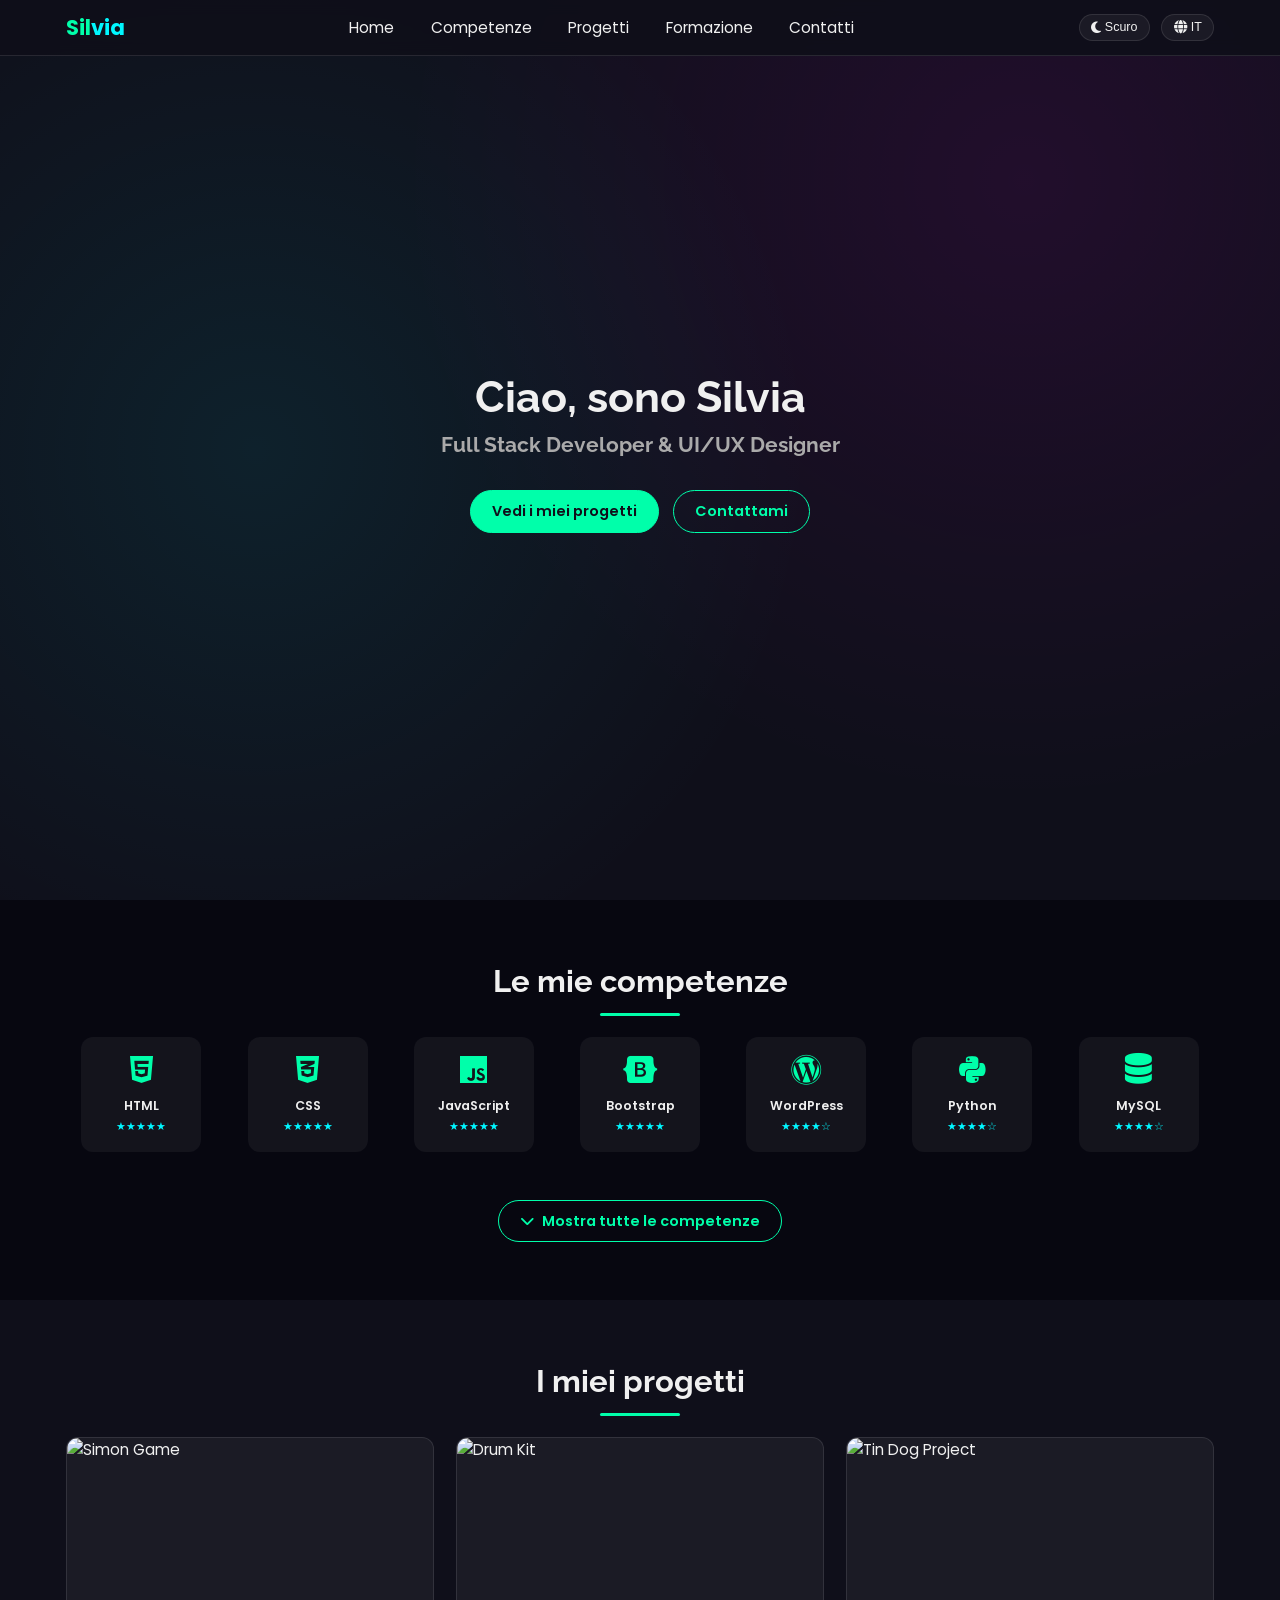
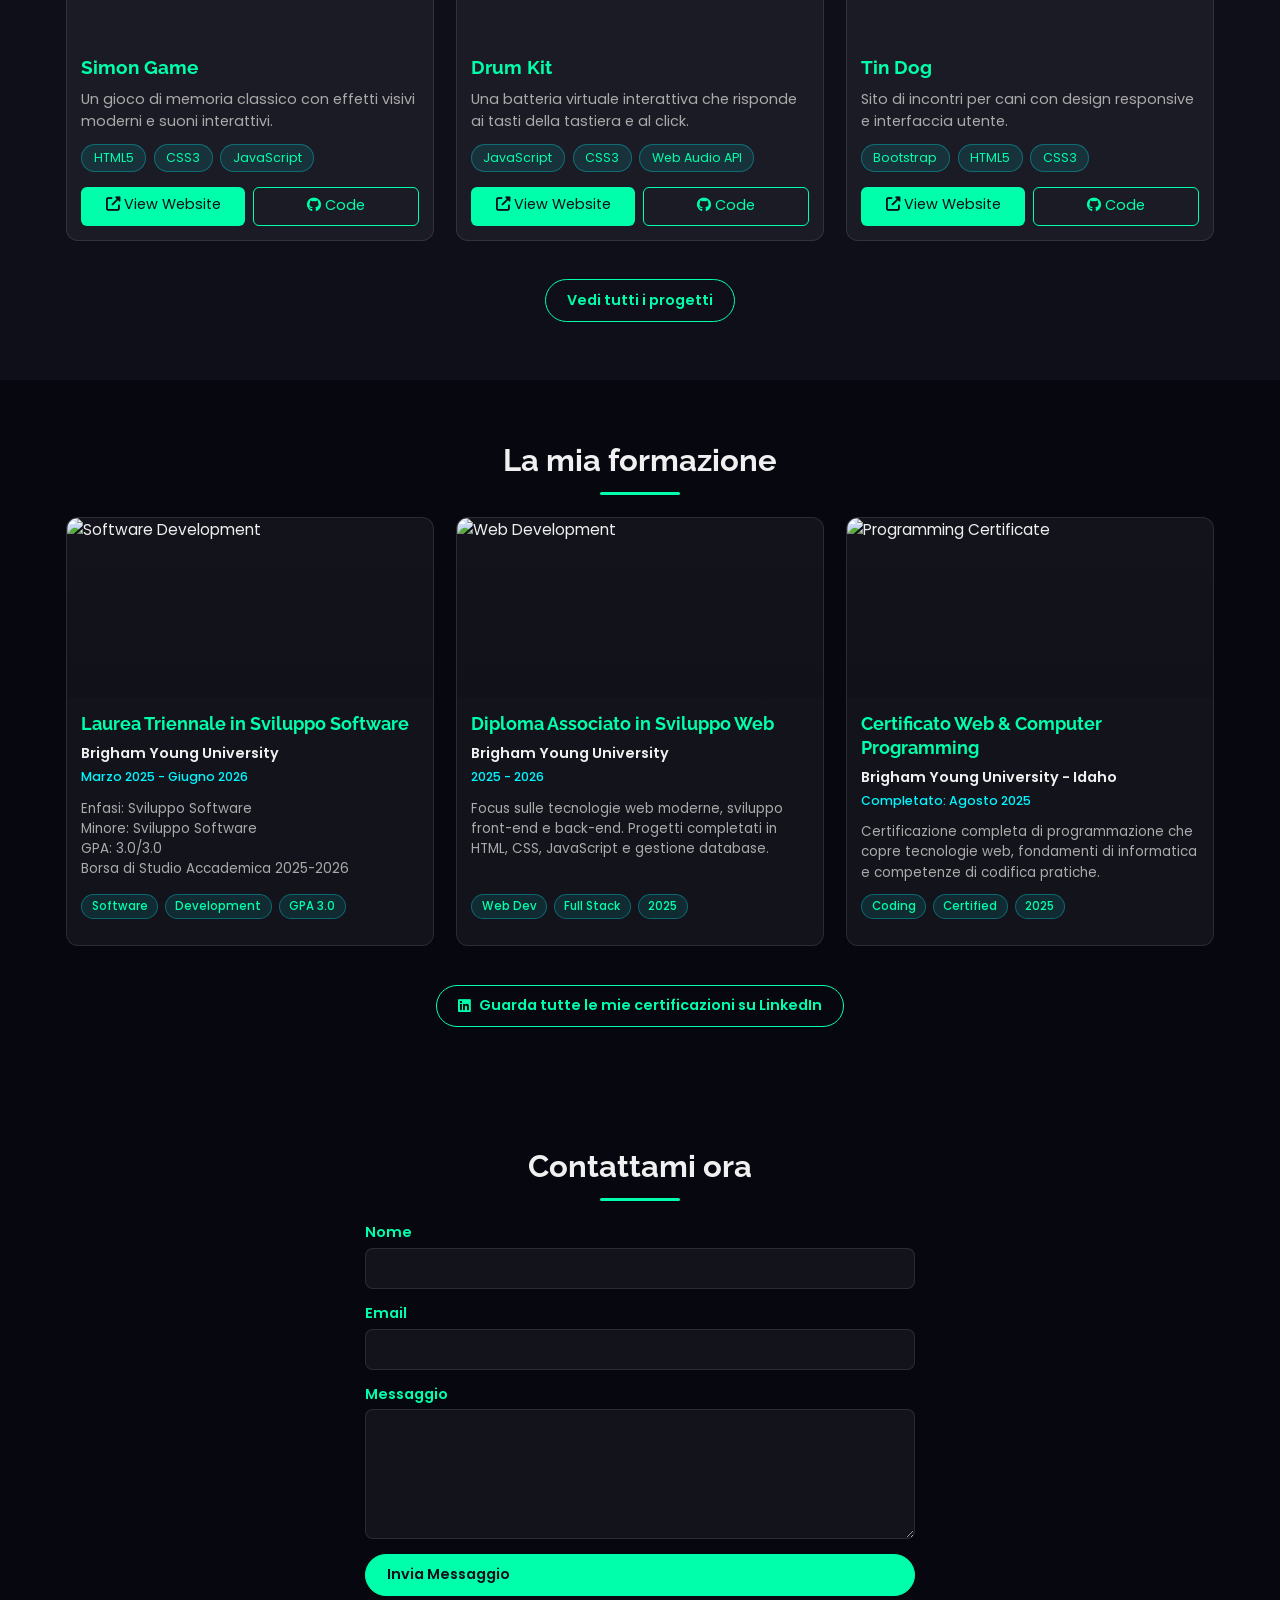
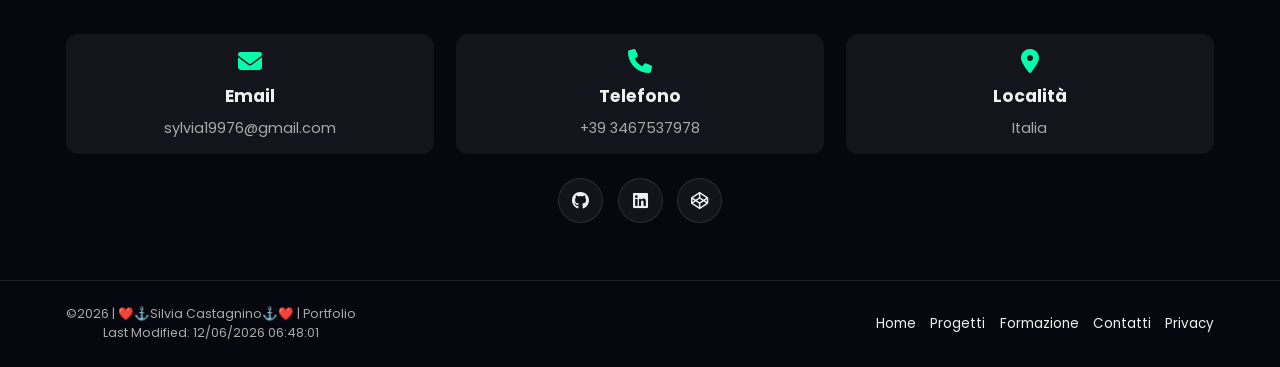
==== index.html @ 692b335d "Created the basic files for portfolio" ====
<!DOCTYPE html>
<html lang="it">

<head>
  <meta charset="UTF-8">
  <meta name="viewport" content="width=device-width, initial-scale=1.0">
  <title>Silvia | Portfolio Developer</title>
  <link rel="stylesheet" href="https://cdnjs.cloudflare.com/ajax/libs/font-awesome/6.4.0/css/all.min.css">
  <link
    href="https://fonts.googleapis.com/css2?family=Poppins:wght@300;400;600;700&family=Raleway:wght@700&display=swap"
    rel="stylesheet">
  <link rel="stylesheet" href="css/styles.css">
</head>

<body data-theme="dark" data-lang="it">
  <!-- Header con controlli -->
  <header>
    <div class="header-container container">
      <a href="#home" class="logo">Sil<span>via</span></a>

      <button class="mobile-menu-btn">
        <i class="fas fa-bars"></i>
      </button>

      <nav>
        <ul class="nav-list">
          <li><a href="#home" data-key="nav-home">Home</a></li>
          <li><a href="#skills" data-key="nav-skills">Competenze</a></li>
          <li><a href="#projects" data-key="nav-projects">Progetti</a></li>
          <li><a href="#education" data-key="nav-education">Formazione</a></li>
          <li><a href="#contact" data-key="nav-contact">Contatti</a></li>
        </ul>
      </nav>

      <div class="controls">
        <button class="theme-toggle" id="themeToggle">
          <i class="fas fa-moon"></i>
          <span data-key="theme-dark">Scuro</span>
        </button>

        <div class="language-container">
          <button class="language-toggle" id="languageToggle">
            <i class="fas fa-globe"></i>
            <span>IT</span>
          </button>
          <div class="language-options" id="languageOptions">
            <div class="language-option" data-lang="it">Italiano</div>
            <div class="language-option" data-lang="en">English</div>
          </div>
        </div>
      </div>
    </div>
  </header>

  <!-- Hero Section -->
  <section id="home" class="hero section">
    <div class="container">
      <div class="hero-content">
        <h1 data-key="hero-title">Ciao, sono Silvia <span class="typing-text" id="typingText"></span></h1>
        <h2 data-key="hero-subtitle">Full Stack Developer & UI/UX Designer</h2>
        <div class="cta-buttons">
          <a href="#projects" class="btn btn-primary" data-key="hero-btn-projects">
            <i class="fas fa-code"></i> Vedi i miei progetti
          </a>
          <a href="#contact" class="btn btn-secondary" data-key="hero-btn-contact">
            <i class="fas fa-envelope"></i> Contattami
          </a>
        </div>
      </div>
    </div>
  </section>

  <!-- Skills Section -->
  <section id="skills" class="skills section">
    <div class="container">
      <h2 class="section-title" data-key="skills-title">Le mie <span>competenze</span></h2>

      <!-- Skills principali (visibili sempre) -->
      <div class="skills-grid">
        <div class="skill-item">
          <i class="fab fa-html5"></i>
          <span>HTML</span>
          <div class="skill-level">★★★★★</div>
        </div>
        <div class="skill-item">
          <i class="fab fa-css3-alt"></i>
          <span>CSS</span>
          <div class="skill-level">★★★★★</div>
        </div>
        <div class="skill-item">
          <i class="fab fa-js"></i>
          <span>JavaScript</span>
          <div class="skill-level">★★★★★</div>
        </div>
        <div class="skill-item">
          <i class="fab fa-bootstrap"></i>
          <span>Bootstrap</span>
          <div class="skill-level">★★★★★</div>
        </div>
        <div class="skill-item">
          <i class="fab fa-wordpress"></i>
          <span>WordPress</span>
          <div class="skill-level">★★★★☆</div>
        </div>
        <div class="skill-item">
          <i class="fab fa-python"></i>
          <span>Python</span>
          <div class="skill-level">★★★★☆</div>
        </div>
        <div class="skill-item">
          <i class="fas fa-database"></i>
          <span>MySQL</span>
          <div class="skill-level">★★★★☆</div>
        </div>
      </div>

      <!-- Skills aggiuntive (nascoste inizialmente) -->
      <div class="additional-skills" id="additionalSkills">
        <div class="skills-grid">
          <div class="skill-item">
            <i class="fab fa-git-alt"></i>
            <span>Git</span>
            <div class="skill-level">★★★★☆</div>
          </div>
          <div class="skill-item">
            <i class="fab fa-github"></i>
            <span>GitHub</span>
            <div class="skill-level">★★★★☆</div>
          </div>
          <div class="skill-item">
            <i class="fas fa-tachometer-alt"></i>
            <span>Web Performance</span>
            <div class="skill-level">★★★★☆</div>
          </div>
          <div class="skill-item">
            <i class="fas fa-search"></i>
            <span>SEO</span>
            <div class="skill-level">★★★★☆</div>
          </div>
          <div class="skill-item">
            <i class="fas fa-mobile-alt"></i>
            <span>Responsive Design</span>
            <div class="skill-level">★★★★★</div>
          </div>
          <div class="skill-item">
            <i class="fas fa-code"></i>
            <span>Web Standards</span>
            <div class="skill-level">★★★★★</div>
          </div>
          <div class="skill-item">
            <i class="fas fa-lightbulb"></i>
            <span>Problem Solving</span>
            <div class="skill-level">★★★★★</div>
          </div>
          <div class="skill-item">
            <i class="fas fa-users"></i>
            <span>Team Collaboration</span>
            <div class="skill-level">★★★★★</div>
          </div>
          <div class="skill-item">
            <i class="fas fa-comments"></i>
            <span>Communication</span>
            <div class="skill-level">★★★★★</div>
          </div>
          <div class="skill-item">
            <i class="fab fa-react"></i>
            <span>React</span>
            <div class="skill-level">★★★★☆</div>
          </div>
          <div class="skill-item">
            <i class="fab fa-node-js"></i>
            <span>Node.js</span>
            <div class="skill-level">★★★☆☆</div>
          </div>
          <div class="skill-item">
            <i class="fas fa-paint-brush"></i>
            <span>UI/UX Design</span>
            <div class="skill-level">★★★★☆</div>
          </div>
          <div class="skill-item">
            <i class="fas fa-clock"></i>
            <span>Time Management</span>
            <div class="skill-level">★★★★★</div>
          </div>
          <div class="skill-item">
            <i class="fas fa-puzzle-piece"></i>
            <span>Adaptability</span>
            <div class="skill-level">★★★★★</div>
          </div>
        </div>
      </div>

      <!-- Pulsante per mostrare/nascondere altre skills -->
      <div class="skills-toggle">
        <button class="btn btn-secondary" id="toggleSkills">
          <i class="fas fa-chevron-down"></i>
          <span data-key="skills-show-more">Mostra tutte le competenze</span>
        </button>
      </div>
    </div>
  </section>

  <!-- Projects Section -->
  <section id="projects" class="section">
    <div class="container">
      <h2 class="section-title" data-key="projects-title">I miei <span>progetti</span></h2>
      <div class="projects-grid">
        <!-- Progetto 1 -->
        <div class="project-card">
          <div class="project-image">
            <img src="https://as1.ftcdn.net/v2/jpg/00/29/36/10/1000_F_29361048_BZDkzv3FYKg6uOcbtGQPpSu56wOvhvsi.jpg"
              alt="Simon Game">
          </div>
          <div class="project-info">
            <h3>Simon Game</h3>
            <p data-key="project1-desc">Un gioco di memoria classico con effetti visivi moderni e suoni interattivi.</p>
            <div class="project-tech">
              <span>HTML5</span>
              <span>CSS3</span>
              <span>JavaScript</span>
            </div>
            <div class="project-links">
              <a href="https://silviacastagnino.github.io/Simon-Game/" target="_blank" class="btn-demo">
                <i class="fas fa-external-link-alt"></i> View Website
              </a>
              <a href="https://github.com/SilviaCastagnino/Simon-Game" target="_blank" class="btn-code">
                <i class="fab fa-github"></i> Code
              </a>
            </div>
          </div>
        </div>

        <!-- Progetto 2 -->
        <div class="project-card">
          <div class="project-image">
            <img src="https://cdn.milleniumdrums.com/app/uploads/2021/09/HD-120_IMG_01_FULL.jpg" alt="Drum Kit">
          </div>
          <div class="project-info">
            <h3>Drum Kit</h3>
            <p data-key="project2-desc">Una batteria virtuale interattiva che risponde ai tasti della tastiera e al
              click.</p>
            <div class="project-tech">
              <span>JavaScript</span>
              <span>CSS3</span>
              <span>Web Audio API</span>
            </div>
            <div class="project-links">
              <a href="https://silviacastagnino.github.io/Drum-Kit/" target="_blank" class="btn-demo">
                <i class="fas fa-external-link-alt"></i> View Website
              </a>
              <a href="https://github.com/SilviaCastagnino/Drum-Kit" target="_blank" class="btn-code">
                <i class="fab fa-github"></i> Code
              </a>
            </div>
          </div>
        </div>

        <!-- Progetto 3 -->
        <div class="project-card">
          <div class="project-image">
            <img src="https://w0.peakpx.com/wallpaper/891/195/HD-wallpaper-cookie-tin-puppy-cookie-tin-puppy-dog.jpg"
              alt="Tin Dog Project">
          </div>
          <div class="project-info">
            <h3>Tin Dog</h3>
            <p data-key="project3-desc">Sito di incontri per cani con design responsive e interfaccia utente.
            </p>
            <div class="project-tech">
              <span>Bootstrap</span>
              <span>HTML5</span>
              <span>CSS3</span>
            </div>
            <div class="project-links">
              <a href="https://silviacastagnino.github.io/Tin-Dog-Project/" target="_blank" class="btn-demo">
                <i class="fas fa-external-link-alt"></i> View Website
              </a>
              <a href="https://github.com/SilviaCastagnino/Tin-Dog-Project" target="_blank" class="btn-code">
                <i class="fab fa-github"></i> Code
              </a>
            </div>
          </div>
        </div>
      </div>

      <div class="view-all">
        <a href="projects.html" target="_blank" class="btn btn-secondary" data-key="projects-view-all">
          <i class="fab fa-github"></i> Vedi tutti i progetti
        </a>
      </div>
    </div>
  </section>

  <!-- Education Section -->
  <!-- Education Section -->
  <section id="education" class="education section">
    <div class="container">
      <h2 class="section-title" data-key="education-title">La mia <span>formazione</span></h2>

      <div class="education-grid">
        <!-- Bachelor's Degree -->
        <div class="education-card">
          <div class="education-image">
            <img
              src="https://images.unsplash.com/photo-1523050854058-8df90110c9f1?ixlib=rb-4.0.3&auto=format&fit=crop&w=600&q=80"
              alt="Software Development">
          </div>
          <div class="education-info">
            <h3 data-key="education-bachelor">Bachelor's Degree in Software Development</h3>
            <p class="education-institution" data-key="education-university">Brigham Young University</p>
            <p class="education-period" data-key="education-period-bachelor">March 2025 - June 2026</p>
            <p class="education-desc" data-key="education-desc-bachelor">
              Emphasis: Software Development<br>
              Minor: Software Development<br>
              GPA: 3.0/3.0<br>
              Academic Scholarship Spring 2026 & Summer 2026
            </p>
            <div class="education-tech">
              <span>Software</span>
              <span>Development</span>
              <span>GPA 3.0</span>
            </div>
          </div>
        </div>

        <!-- Associate Degree -->
        <div class="education-card">
          <div class="education-image">
            <img
              src="https://images.unsplash.com/photo-1516321318423-f06f85e504b3?ixlib=rb-4.0.3&auto=format&fit=crop&w=600&q=80"
              alt="Web Development">
          </div>
          <div class="education-info">
            <h3 data-key="education-associate">Associate Degree in Web Development</h3>
            <p class="education-institution">Brigham Young University</p>
            <p class="education-period" data-key="education-period-associate">2023 - 2025</p>
            <p class="education-desc" data-key="education-desc-associate">
              Focus on modern web technologies, front-end and back-end development.
              Completed projects in HTML, CSS, JavaScript, and database management.
            </p>
            <div class="education-tech">
              <span>Web Dev</span>
              <span>Full Stack</span>
              <span>2025</span>
            </div>
          </div>
        </div>

        <!-- Web & Computer Programming Certificate -->
        <div class="education-card">
          <div class="education-image">
            <img
              src="https://images.unsplash.com/photo-1555066931-4365d14bab8c?ixlib=rb-4.0.3&auto=format&fit=crop&w=600&q=80"
              alt="Programming Certificate">
          </div>
          <div class="education-info">
            <h3 data-key="education-certificate">Web & Computer Programming Certificate</h3>
            <p class="education-institution" data-key="education-institution-cert">Brigham Young University - Idaho</p>
            <p class="education-period" data-key="education-period-cert">Completed: August 2025</p>
            <p class="education-desc" data-key="education-desc-cert">
              Comprehensive programming certification covering web technologies,
              computer science fundamentals, and practical coding skills.
            </p>
            <div class="education-tech">
              <span>Coding</span>
              <span>Certified</span>
              <span>2025</span>
            </div>
          </div>
        </div>
      </div>

      <div class="view-all">
        <a href="https://www.linkedin.com/in/silvia-castagnino/details/certifications/" target="_blank"
          class="btn btn-secondary">
          <i class="fab fa-linkedin"></i>
          <span data-key="education-linkedin">Guarda tutte le mie certificazioni su LinkedIn</span>
        </a>
      </div>
    </div>
  </section>

  <!-- Contact Section -->
  <section id="contact" class="contact section">
    <div class="container">
      <h2 class="section-title" data-key="contact-title">Contattami <span>ora</span></h2>

      <form class="contact-form" id="contactForm" action="https://formspree.io/f/xlgboqwa" method="POST">
        <input type="hidden" name="_subject" value="Nuovo messaggio dal portfolio di Silvia!">
        <input type="hidden" name="_language" id="formLanguage" value="it">
        <input type="hidden" name="_next" value="#contact">
        <div style="position: absolute; left: -5000px;" aria-hidden="true">
          <input type="text" name="_gotcha" tabindex="-1" autocomplete="off">
        </div>
        <div class="form-group">
          <label for="name" data-key="contact-name">Nome</label>
          <input type="text" id="name" name="name" class="form-control" required>
        </div>
        <div class="form-group">
          <label for="email" data-key="contact-email">Email</label>
          <input type="email" id="email" name="email" class="form-control" required>
        </div>
        <div class="form-group">
          <label for="message" data-key="contact-message">Messaggio</label>
          <textarea id="message" name="message" class="form-control" required></textarea>
        </div>
        <button type="submit" class="btn btn-primary" data-key="contact-submit">
          <i class="fas fa-paper-plane"></i> Invia Messaggio
        </button>
      </form>

      <div class="contact-info">
        <div class="contact-item">
          <i class="fas fa-envelope"></i>
          <h4 data-key="contact-email-title">Email</h4>
          <p>sylvia19976@gmail.com</p>
        </div>
        <div class="contact-item">
          <i class="fas fa-phone"></i>
          <h4 data-key="contact-phone-title">Telefono</h4>
          <p>+39 3467537978</p>
        </div>
        <div class="contact-item">
          <i class="fas fa-map-marker-alt"></i>
          <h4 data-key="contact-location-title">Località</h4>
          <p data-key="contact-location">Italia</p>
        </div>
      </div>

      <div class="social-links">
        <a href="https://github.com/SilviaCastagnino" target="_blank">
          <i class="fab fa-github"></i>
        </a>
        <a href="https://www.linkedin.com/in/silvia-castagnino" target="_blank">
          <i class="fab fa-linkedin"></i>
        </a>
        <a href="https://codepen.io/" target="_blank">
          <i class="fab fa-codepen"></i>
        </a>
      </div>
    </div>
  </section>

  <!-- Footer -->
  <footer>
    <div class="container">
      <div class="footer-content">
        <div class="copyright">
          <p>©<span id="currentyear"></span> | ❤️⚓Silvia Castagnino⚓❤️ | Portfolio</p>
          <p id="lastModified"></p>
        </div>
        <div class="footer-links">
          <a href="#home" data-key="footer-home">Home</a>
          <a href="#projects" data-key="footer-projects">Progetti</a>
          <a href="#education" data-key="footer-education">Formazione</a>
          <a href="#contact" data-key="footer-contact">Contatti</a>
          <a href="#" data-key="footer-privacy">Privacy</a>
        </div>
      </div>
    </div>
  </footer>

  <script src="js/script.js"></script>
  <script src="js/getdates.js"></script>
</body>

</html>
---- css/styles.css ----
/* ===== VARIABILI E RESET ===== */
:root {
  --neon-blue: #00f7ff;
  --neon-green: #00ffaa;
  --neon-pink: #ff00ff;
  --dark-bg: #0f0f1a;
  --darker-bg: #070710;
  --card-bg: rgba(255, 255, 255, 0.05);
  --text-light: #f0f0f0;
  --text-secondary: #aaa;
  --main-red: #45567d;
  --main-gray: #303841;
  --light-bg: #f0f0f0;
  --light-card: #ffffff;
  --light-text: #333333;
  --transition: all 0.3s ease;
  --shadow: 0 5px 15px rgba(0, 0, 0, 0.3);
  --shadow-neon: 0 0 15px rgba(0, 247, 255, 0.5);
}

/* Tema scuro (default) */
[data-theme="dark"] {
  --background: var(--dark-bg);
  --text-color: var(--text-light);
  --card-background: var(--card-bg);
  --section-bg: var(--darker-bg);
  --accent-color: var(--neon-green);
  --secondary-accent: var(--neon-blue);
  --border-color: rgba(255, 255, 255, 0.1);
}

/* Tema chiaro */
[data-theme="light"] {
  --background: var(--light-bg);
  --text-color: var(--light-text);
  --card-background: var(--light-card);
  --section-bg: #e6e6e6;
  --accent-color: #0077ff;
  --secondary-accent: #ff3366;
  --border-color: rgba(0, 0, 0, 0.1);
}

* {
  margin: 0;
  padding: 0;
  box-sizing: border-box;
}

html {
  font-size: 60%;
  /* RIDOTTO da 62.5% - FISSA IL PROBLEMA BASE */
  scroll-behavior: smooth;
}

body {
  font-family: 'Poppins', sans-serif;
  font-size: 1.6rem;
  line-height: 1.5;
  /* RIDOTTO da 1.6 */
  color: var(--text-color);
  background: var(--background);
  transition: var(--transition);
  overflow-x: hidden;
}

h1,
h2,
h3 {
  font-family: 'Raleway', sans-serif;
  font-weight: 700;
}

a {
  text-decoration: none;
  color: inherit;
}

ul {
  list-style: none;
}

img {
  max-width: 100%;
  display: block;
  height: auto;
  /* IMPEDISCE STRETCHING */
}

.container {
  width: 92%;
  /* AUMENTATO da 90% */
  max-width: 1200px;
  margin: 0 auto;
  padding: 0 1.5rem;
  /* RIDOTTO da 2rem */
}

.section {
  padding: 6rem 0;
  /* RIDOTTO da 8rem */
}

.section-title {
  font-size: 3.2rem;
  /* RIDOTTO da 4.2rem */
  margin-bottom: 3.5rem;
  /* RIDOTTO da 5rem */
  text-align: center;
  position: relative;
}

.section-title span {
  color: var(--accent-color);
  text-shadow: 0 0 8px rgba(0, 247, 255, 0.5);
  /* RIDOTTO da 10px */
}

.section-title::after {
  content: '';
  position: absolute;
  bottom: -12px;
  /* RIDOTTO da -15px */
  left: 50%;
  transform: translateX(-50%);
  width: 80px;
  /* RIDOTTO da 100px */
  height: 3px;
  /* RIDOTTO da 4px */
  background: var(--accent-color);
  border-radius: 2px;
}

/* ===== HEADER E CONTROLLI ===== */
header {
  position: fixed;
  top: 0;
  left: 0;
  width: 100%;
  z-index: 1000;
  background: rgba(15, 15, 26, 0.95);
  backdrop-filter: blur(8px);
  /* RIDOTTO da 10px */
  border-bottom: 1px solid var(--border-color);
  transition: var(--transition);
}

[data-theme="light"] header {
  background: rgba(240, 240, 240, 0.95);
}

.header-container {
  display: flex;
  justify-content: space-between;
  align-items: center;
  padding: 1.2rem 1.5rem;
  /* RIDOTTO da 1.5rem 2rem */
}

.logo {
  font-size: 2.2rem;
  /* RIDOTTO da 2.5rem */
  font-weight: 700;
  color: var(--accent-color);
}

.logo span {
  color: var(--secondary-accent);
}

/* Menu di navigazione */
.nav-list {
  display: flex;
  gap: 2.2rem;
  /* RIDOTTO da 3rem */
}

.nav-list a {
  font-size: 1.6rem;
  /* RIDOTTO da 1.8rem */
  padding: 0.4rem 0.8rem;
  /* RIDOTTO da 0.5rem 1rem */
  position: relative;
  transition: var(--transition);
}

.nav-list a:hover {
  color: var(--accent-color);
}

.nav-list a::after {
  content: '';
  position: absolute;
  bottom: 0;
  left: 0;
  width: 0;
  height: 2px;
  background: var(--accent-color);
  transition: width 0.3s ease;
}

.nav-list a:hover::after {
  width: 100%;
}

/* Controlli tema e lingua */
.controls {
  display: flex;
  align-items: center;
  gap: 1.2rem;
  /* RIDOTTO da 1.5rem */
}

.theme-toggle,
.language-toggle {
  background: var(--card-background);
  border: 1px solid var(--border-color);
  color: var(--text-color);
  border-radius: 50px;
  cursor: pointer;
  padding: 0.6rem 1.2rem;
  /* RIDOTTO da 0.8rem 1.5rem */
  font-size: 1.3rem;
  /* RIDOTTO da 1.4rem */
  display: flex;
  align-items: center;
  gap: 0.4rem;
  /* RIDOTTO da 0.5rem */
  transition: var(--transition);
}

.theme-toggle:hover,
.language-toggle:hover {
  transform: translateY(-2px);
  box-shadow: var(--shadow);
}

.theme-toggle i,
.language-toggle i {
  font-size: 1.4rem;
  /* RIDOTTO da 1.6rem */
}

.language-options {
  display: none;
  position: absolute;
  top: 100%;
  right: 0;
  background: var(--card-background);
  border: 1px solid var(--border-color);
  border-radius: 8px;
  /* RIDOTTO da 10px */
  overflow: hidden;
  min-width: 110px;
  /* RIDOTTO da 120px */
  margin-top: 0.4rem;
  /* RIDOTTO da 0.5rem */
}

.language-options.active {
  display: block;
}

.language-option {
  padding: 0.8rem 1.2rem;
  /* RIDOTTO da 1rem 1.5rem */
  cursor: pointer;
  transition: var(--transition);
}

.language-option:hover {
  background: rgba(0, 247, 255, 0.1);
}

.language-container {
  position: relative;
}

/* Menu mobile */
.mobile-menu-btn {
  display: none;
  font-size: 2.2rem;
  /* RIDOTTO da 2.5rem */
  background: none;
  border: none;
  color: var(--text-color);
  cursor: pointer;
}

/* ===== HERO SECTION ===== */
.hero {
  min-height: 100vh;
  display: flex;
  align-items: center;
  justify-content: center;
  text-align: center;
  position: relative;
  overflow: hidden;
  padding-top: 6.5rem;
  /* RIDOTTO da 8rem */
}

.hero::before {
  content: '';
  position: absolute;
  top: 0;
  left: 0;
  width: 100%;
  height: 100%;
  background: radial-gradient(circle at 20% 50%, rgba(0, 247, 255, 0.08) 0%, transparent 50%),
    radial-gradient(circle at 80% 20%, rgba(255, 0, 255, 0.08) 0%, transparent 50%);
  z-index: -1;
}

.hero-content h1 {
  font-size: 4.5rem;
  /* RIDOTTO da 6rem */
  margin-bottom: 0.8rem;
  /* RIDOTTO da 1rem */
  line-height: 1.15;
  /* RIDOTTO da 1.2 */
}

.hero-content h2 {
  font-size: 2.2rem;
  /* RIDOTTO da 3rem */
  margin-bottom: 2.5rem;
  /* RIDOTTO da 3rem */
  color: var(--text-secondary);
}

.typing-text {
  color: var(--accent-color);
  border-right: 2px solid var(--accent-color);
  /* RIDOTTO da 3px */
  padding-right: 4px;
  /* RIDOTTO da 5px */
  animation: blink 0.7s infinite;
}

@keyframes blink {

  0%,
  100% {
    border-color: transparent;
  }

  50% {
    border-color: var(--accent-color);
  }
}

.cta-buttons {
  display: flex;
  gap: 1.5rem;
  /* RIDOTTO da 2rem */
  justify-content: center;
  margin-top: 3rem;
  /* RIDOTTO da 4rem */
}

.btn {
  padding: 1rem 2.2rem;
  /* RIDOTTO da 1.2rem 3rem */
  border-radius: 50px;
  font-size: 1.5rem;
  /* RIDOTTO da 1.6rem */
  font-weight: 600;
  transition: var(--transition);
  display: inline-flex;
  align-items: center;
  gap: 0.8rem;
  /* RIDOTTO da 1rem */
  cursor: pointer;
  border: none;
  font-family: 'Poppins', sans-serif;
}

.btn-primary {
  background: var(--accent-color);
  color: var(--background);
  border: 1.5px solid var(--accent-color);
  /* RIDOTTO da 2px */
}

.btn-primary:hover {
  transform: translateY(-4px);
  /* RIDOTTO da -5px */
  box-shadow: 0 8px 16px rgba(0, 247, 255, 0.25);
  /* RIDOTTO da 10px 20px */
}

.btn-secondary {
  background: transparent;
  color: var(--accent-color);
  border: 1.5px solid var(--accent-color);
  /* RIDOTTO da 2px */
}

.btn-secondary:hover {
  background: var(--accent-color);
  color: var(--background);
  transform: translateY(-4px);
  /* RIDOTTO da -5px */
}

/* ===== SKILLS SECTION ===== */
.skills {
  background: var(--section-bg);
  text-align: center;
}

.skills-grid {
  display: grid;
  grid-template-columns: repeat(auto-fit, minmax(115px, 1fr));
  /* RIDOTTO da 140px */
  gap: 1.5rem;
  /* RIDOTTO da 2rem */
  margin-bottom: 2.5rem;
  /* RIDOTTO da 3rem */
  justify-items: center;
}

.skill-item {
  text-align: center;
  padding: 1.5rem;
  /* RIDOTTO da 2rem */
  background: var(--card-background);
  border-radius: 12px;
  /* RIDOTTO da 15px */
  transition: var(--transition);
  cursor: pointer;
  display: flex;
  flex-direction: column;
  justify-content: center;
  align-items: center;
  min-height: 115px;
  /* RIDOTTO da 140px */
  width: 100%;
  max-width: 120px;
}

.skill-item:hover {
  transform: translateY(-8px);
  /* RIDOTTO da -10px */
  box-shadow: var(--shadow-neon);
}

.skill-item i {
  font-size: 3.2rem;
  /* RIDOTTO da 4rem */
  margin-bottom: 0.8rem;
  /* RIDOTTO da 1rem */
  color: var(--accent-color);
}

.skill-item span {
  font-size: 1.3rem;
  /* RIDOTTO da 1.4rem */
  font-weight: 600;
  margin-top: 0.4rem;
  /* RIDOTTO da 0.5rem */
}

.skill-level {
  font-size: 1.1rem;
  /* RIDOTTO da 1.2rem */
  color: var(--secondary-accent);
  margin-top: 0.4rem;
  /* RIDOTTO da 0.5rem */
}

/* Skills aggiuntive (nascoste inizialmente) */
.additional-skills {
  max-height: 0;
  overflow: hidden;
  opacity: 0;
  transition: all 0.4s ease;
  /* RIDOTTO da 0.5s */
}

.additional-skills.show {
  max-height: 1800px;
  /* RIDOTTO da 2000px */
  opacity: 1;
  margin-top: 1.5rem;
  /* RIDOTTO da 2rem */
  padding-top: 1.5rem;
  /* RIDOTTO da 2rem */
  border-top: 1px solid var(--border-color);
}

/* Pulsante per toggle skills */
.skills-toggle {
  text-align: center;
  margin-top: 2.5rem;
  /* RIDOTTO da 3rem */
}

#toggleSkills i {
  transition: transform 0.3s ease;
}

#toggleSkills.show-all i {
  transform: rotate(180deg);
}

/* ===== PROJECTS SECTION ===== */
.projects-grid {
  display: grid;
  grid-template-columns: repeat(auto-fit, minmax(300px, 1fr));
  /* RIDOTTO da 350px */
  gap: 2.2rem;
  /* RIDOTTO da 3rem */
  margin-top: 2.5rem;
  /* RIDOTTO da 3rem */
}

.project-card {
  background: var(--card-background);
  border-radius: 12px;
  /* RIDOTTO da 15px */
  overflow: hidden;
  transition: var(--transition);
  border: 1px solid var(--border-color);
}

.project-card:hover {
  transform: translateY(-8px);
  /* RIDOTTO da -10px */
  box-shadow: var(--shadow);
}

.project-image {
  height: 200px;
  /* RIDOTTO da 250px */
  overflow: hidden;
}

.project-image img {
  width: 100%;
  height: 100%;
  object-fit: cover;
  transition: transform 0.4s ease;
  /* RIDOTTO da 0.5s */
}

.project-card:hover .project-image img {
  transform: scale(1.08);
  /* RIDOTTO da 1.1 */
}

.project-info {
  padding: 1.5rem;
  /* RIDOTTO da 2rem */
}

.project-info h3 {
  font-size: 2rem;
  /* RIDOTTO da 2.2rem */
  margin-bottom: 0.8rem;
  /* RIDOTTO da 1rem */
  color: var(--accent-color);
}

.project-info p {
  color: var(--text-secondary);
  margin-bottom: 1.2rem;
  /* RIDOTTO da 1.5rem */
  font-size: 1.5rem;
  /* RIDOTTO da 1.6rem */
  line-height: 1.5;
}

.project-tech {
  display: flex;
  flex-wrap: wrap;
  gap: 0.8rem;
  /* RIDOTTO da 1rem */
  margin-bottom: 1.5rem;
  /* RIDOTTO da 2rem */
}

.project-tech span {
  background: rgba(0, 247, 255, 0.1);
  color: var(--accent-color);
  padding: 0.4rem 1.2rem;
  /* RIDOTTO da 0.5rem 1.5rem */
  border-radius: 50px;
  font-size: 1.3rem;
  /* RIDOTTO da 1.4rem */
  border: 1px solid rgba(0, 247, 255, 0.3);
}

.project-links {
  display: flex;
  gap: 0.8rem;
  /* RIDOTTO da 1rem */
}

.project-links a {
  flex: 1;
  text-align: center;
  padding: 0.8rem;
  /* RIDOTTO da 1rem */
  border-radius: 6px;
  /* RIDOTTO da 8px */
  font-size: 1.5rem;
  /* RIDOTTO da 1.6rem */
  transition: var(--transition);
}

.btn-demo {
  background: var(--accent-color);
  color: var(--background);
}

.btn-code {
  background: transparent;
  color: var(--accent-color);
  border: 1px solid var(--accent-color);
}

.btn-demo:hover,
.btn-code:hover {
  transform: translateY(-3px);
  box-shadow: 0 4px 12px rgba(0, 247, 255, 0.2);
  /* RIDOTTO da 5px 15px */
}

.view-all {
  text-align: center;
  margin-top: 4rem;
  /* RIDOTTO da 5rem */
}

/* ===== EDUCATION SECTION ===== */
.education {
  background: var(--section-bg);
}

.education-grid {
  display: grid;
  grid-template-columns: repeat(auto-fit, minmax(300px, 1fr));
  /* RIDOTTO da 350px */
  gap: 2.2rem;
  /* RIDOTTO da 3rem */
  margin-top: 2.5rem;
  /* RIDOTTO da 3rem */
}

.education-card {
  background: var(--card-background);
  border-radius: 12px;
  /* RIDOTTO da 15px */
  overflow: hidden;
  transition: var(--transition);
  border: 1px solid var(--border-color);
  display: flex;
  flex-direction: column;
}

.education-card:hover {
  transform: translateY(-8px);
  /* RIDOTTO da -10px */
  box-shadow: var(--shadow);
}

.education-image {
  height: 180px;
  /* RIDOTTO da 200px */
  overflow: hidden;
  position: relative;
}

.education-image::after {
  content: '';
  position: absolute;
  top: 0;
  left: 0;
  width: 100%;
  height: 100%;
  background: linear-gradient(to bottom, transparent 0%, rgba(0, 0, 0, 0.1) 100%);
}

.education-image img {
  width: 100%;
  height: 100%;
  object-fit: cover;
  transition: transform 0.4s ease;
  /* RIDOTTO da 0.5s */
}

.education-card:hover .education-image img {
  transform: scale(1.08);
  /* RIDOTTO da 1.1 */
}

.education-info {
  padding: 1.5rem;
  /* RIDOTTO da 2rem */
  flex: 1;
  display: flex;
  flex-direction: column;
}

.education-info h3 {
  font-size: 1.9rem;
  /* RIDOTTO da 2rem */
  margin-bottom: 0.7rem;
  /* RIDOTTO da 0.8rem */
  color: var(--accent-color);
  line-height: 1.3;
}

.education-institution {
  font-weight: 600;
  color: var(--text-color);
  margin-bottom: 0.4rem;
  /* RIDOTTO da 0.5rem */
  font-size: 1.5rem;
  /* RIDOTTO da 1.6rem */
}

.education-period {
  color: var(--secondary-accent);
  font-size: 1.3rem;
  /* RIDOTTO da 1.4rem */
  margin-bottom: 1.2rem;
  /* RIDOTTO da 1.5rem */
  font-weight: 500;
}

.education-desc {
  color: var(--text-secondary);
  margin-bottom: 1.2rem;
  /* RIDOTTO da 1.5rem */
  font-size: 1.4rem;
  /* RIDOTTO da 1.5rem */
  line-height: 1.5;
  flex: 1;
}

.education-tech {
  display: flex;
  flex-wrap: wrap;
  gap: 0.7rem;
  /* RIDOTTO da 0.8rem */
  margin-top: auto;
  margin-bottom: 1.2rem;
  /* RIDOTTO da 1.5rem */
}

.education-tech span {
  background: rgba(0, 247, 255, 0.1);
  color: var(--accent-color);
  padding: 0.3rem 1rem;
  /* RIDOTTO da 0.4rem 1.2rem */
  border-radius: 50px;
  font-size: 1.2rem;
  /* RIDOTTO da 1.3rem */
  border: 1px solid rgba(0, 247, 255, 0.3);
  font-weight: 500;
}

/* Pulsante per education */
.education .view-all {
  text-align: center;
  margin-top: 4rem;
  /* RIDOTTO da 5rem */
}

/* ===== CONTACT SECTION ===== */
.contact {
  background: var(--section-bg);
  text-align: center;
}

.contact-form {
  max-width: 550px;
  /* RIDOTTO da 600px */
  margin: 0 auto;
  display: flex;
  flex-direction: column;
  gap: 1.5rem;
  /* RIDOTTO da 2rem */
}

.form-group {
  display: flex;
  flex-direction: column;
  text-align: left;
}

.form-group label {
  margin-bottom: 0.4rem;
  /* RIDOTTO da 0.5rem */
  color: var(--accent-color);
  font-weight: 600;
  font-size: 1.5rem;
  /* RIDOTTO da 1.6rem */
}

.form-control {
  padding: 1.2rem;
  /* RIDOTTO da 1.5rem */
  background: var(--card-background);
  border: 1px solid var(--border-color);
  border-radius: 8px;
  /* RIDOTTO da 10px */
  color: var(--text-color);
  font-size: 1.5rem;
  /* RIDOTTO da 1.6rem */
  transition: var(--transition);
}

.form-control:focus {
  outline: none;
  border-color: var(--accent-color);
  box-shadow: 0 0 0 2px rgba(0, 247, 255, 0.1);
  /* RIDOTTO da 3px */
}

textarea.form-control {
  min-height: 130px;
  /* RIDOTTO da 150px */
  resize: vertical;
}

.contact-info {
  margin-top: 4rem;
  /* RIDOTTO da 5rem */
  display: grid;
  grid-template-columns: repeat(auto-fit, minmax(220px, 1fr));
  /* RIDOTTO da 250px */
  gap: 2.2rem;
  /* RIDOTTO da 3rem */
}

.contact-item {
  padding: 1.5rem;
  /* RIDOTTO da 2rem */
  background: var(--card-background);
  border-radius: 12px;
  /* RIDOTTO da 15px */
  transition: var(--transition);
}

.contact-item:hover {
  transform: translateY(-5px);
  box-shadow: var(--shadow);
}

.contact-item i {
  font-size: 2.5rem;
  /* RIDOTTO da 3rem */
  color: var(--accent-color);
  margin-bottom: 1.2rem;
  /* RIDOTTO da 1.5rem */
}

.contact-item h4 {
  font-size: 1.8rem;
  /* RIDOTTO da 2rem */
  margin-bottom: 0.8rem;
  /* RIDOTTO da 1rem */
}

.contact-item p {
  color: var(--text-secondary);
  font-size: 1.5rem;
  /* RIDOTTO da 1.6rem */
}

.social-links {
  display: flex;
  justify-content: center;
  gap: 1.5rem;
  /* RIDOTTO da 2rem */
  margin-top: 2.5rem;
  /* RIDOTTO da 3rem */
}

.social-links a {
  width: 45px;
  /* RIDOTTO da 50px */
  height: 45px;
  /* RIDOTTO da 50px */
  border-radius: 50%;
  background: var(--card-background);
  display: flex;
  align-items: center;
  justify-content: center;
  font-size: 1.8rem;
  /* RIDOTTO da 2rem */
  transition: var(--transition);
  border: 1px solid var(--border-color);
}

.social-links a:hover {
  transform: translateY(-5px);
  background: var(--accent-color);
  color: var(--background);
  box-shadow: var(--shadow);
}

/* ===== FOOTER ===== */
footer {
  background: var(--darker-bg);
  padding: 2.5rem 0;
  /* RIDOTTO da 3rem */
  text-align: center;
  border-top: 1px solid var(--border-color);
}

[data-theme="light"] footer {
  background: #333;
  color: #fff;
}

.footer-content {
  display: flex;
  justify-content: space-between;
  align-items: center;
  flex-wrap: wrap;
  gap: 1.5rem;
  /* RIDOTTO da 2rem */
}

.footer-links {
  display: flex;
  gap: 1.5rem;
  /* RIDOTTO da 2rem */
  flex-wrap: wrap;
  justify-content: center;
}

.footer-links a {
  font-size: 1.4rem;
  /* RIDOTTO da 1.5rem */
  transition: var(--transition);
}

.footer-links a:hover {
  color: var(--accent-color);
}

.copyright {
  font-size: 1.3rem;
  /* RIDOTTO da 1.4rem */
  color: var(--text-secondary);
  line-height: 1.5;
}

/* ===== RESPONSIVE ===== */

/* Tablet (768px - 1023px) */
@media (max-width: 1023px) {
  .nav-list {
    gap: 1.8rem;
  }

  .hero-content h1 {
    font-size: 4rem;
  }

  .hero-content h2 {
    font-size: 2rem;
  }

  .section-title {
    font-size: 2.8rem;
  }

  .projects-grid,
  .education-grid {
    grid-template-columns: repeat(auto-fit, minmax(280px, 1fr));
  }

  .skills-grid {
    grid-template-columns: repeat(auto-fit, minmax(100px, 1fr));
  }
}

/* Mobile (max 767px) */
@media (max-width: 767px) {
  html {
    font-size: 58%;
  }

  .header-container {
    padding: 1rem 1.2rem;
  }

  .logo {
    font-size: 2rem;
  }

  .nav-list {
    display: none;
    position: absolute;
    top: 100%;
    left: 0;
    width: 100%;
    background: var(--background);
    flex-direction: column;
    padding: 1.5rem;
    border-top: 1px solid var(--border-color);
    box-shadow: var(--shadow);
    gap: 1.2rem;
  }

  .nav-list.active {
    display: flex;
  }

  .nav-list a {
    font-size: 1.5rem;
    padding: 0.8rem;
    text-align: center;
  }

  .mobile-menu-btn {
    display: block;
  }

  .controls {
    gap: 1rem;
  }

  .theme-toggle,
  .language-toggle {
    padding: 0.5rem 1rem;
    font-size: 1.2rem;
  }

  .hero {
    padding-top: 5.5rem;
  }

  .hero-content h1 {
    font-size: 3.2rem;
    line-height: 1.1;
  }

  .hero-content h2 {
    font-size: 1.8rem;
    margin-bottom: 2rem;
  }

  .cta-buttons {
    flex-direction: column;
    align-items: center;
    gap: 1.2rem;
    margin-top: 2.5rem;
  }

  .btn {
    width: 100%;
    max-width: 280px;
    justify-content: center;
    padding: 0.9rem 2rem;
  }

  .section-title {
    font-size: 2.5rem;
    margin-bottom: 2.5rem;
  }

  .section {
    padding: 4.5rem 0;
  }

  .skills-grid {
    grid-template-columns: repeat(2, 1fr);
    gap: 1.2rem;
  }

  .skill-item {
    min-height: 100px;
    padding: 1.2rem;
  }

  .skill-item i {
    font-size: 2.8rem;
  }

  .projects-grid,
  .education-grid {
    grid-template-columns: 1fr;
    gap: 1.8rem;
  }

  .project-image,
  .education-image {
    height: 180px;
  }

  .contact-info {
    grid-template-columns: 1fr;
    gap: 1.8rem;
  }

  .footer-content {
    flex-direction: column;
    gap: 1.2rem;
  }

  .footer-links {
    gap: 1.2rem;
  }
}

/* Schermi molto piccoli (max 480px) */
@media (max-width: 480px) {
  .hero-content h1 {
    font-size: 2.8rem;
  }

  .hero-content h2 {
    font-size: 1.6rem;
  }

  .section-title {
    font-size: 2.2rem;
  }

  .container {
    width: 95%;
    padding: 0 1rem;
  }

  .skill-item span {
    font-size: 1.2rem;
  }

  .project-info h3,
  .education-info h3 {
    font-size: 1.8rem;
  }

  .contact-form {
    gap: 1.2rem;
  }
}

/* Schermi grandi (1400px+) - PER EVITARE CHE DIVENTI TROPPO GRANDE */
@media (min-width: 1400px) {
  html {
    font-size: 58%;
    /* Leggermente più piccolo su schermi enormi */
  }

  .container {
    max-width: 1300px;
  }
}

/* Schermi molto grandi (1920px+) */
@media (min-width: 1920px) {
  html {
    font-size: 56%;
  }

  .container {
    max-width: 1400px;
  }

  .hero-content h1 {
    font-size: 5rem;
  }
}

/* REGOLE SPECIALI PER IMPEDIRE IL WRAP DEI PROGETTI */
@media (min-width: 1024px) {
  .projects-grid {
    grid-template-columns: repeat(3, 1fr);
    /* FORZA 3 COLONNE */
  }

  .education-grid {
    grid-template-columns: repeat(3, 1fr);
    /* FORZA 3 COLONNE */
  }
}

@media (min-width: 768px) and (max-width: 1023px) {
  .projects-grid {
    grid-template-columns: repeat(2, 1fr);
    /* FORZA 2 COLONNE */
  }

  .education-grid {
    grid-template-columns: repeat(2, 1fr);
    /* FORZA 2 COLONNE */
  }
}
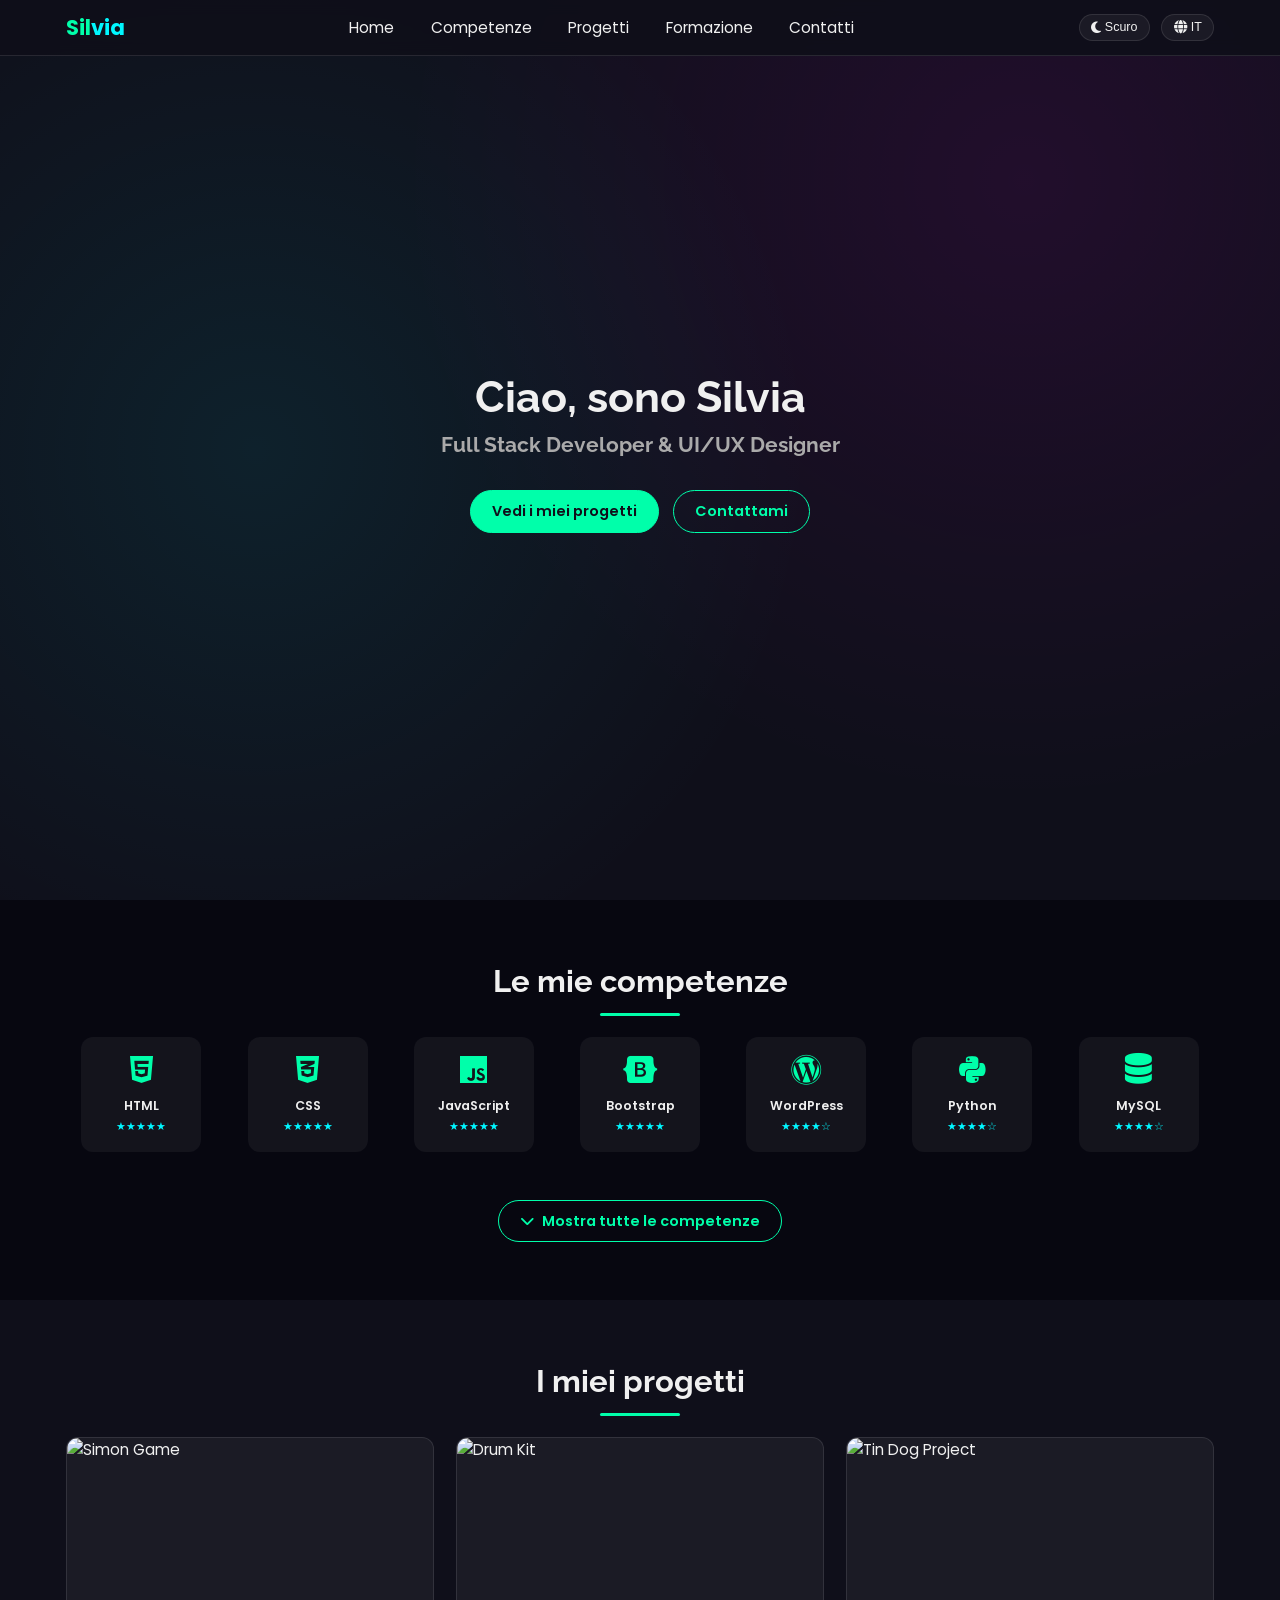
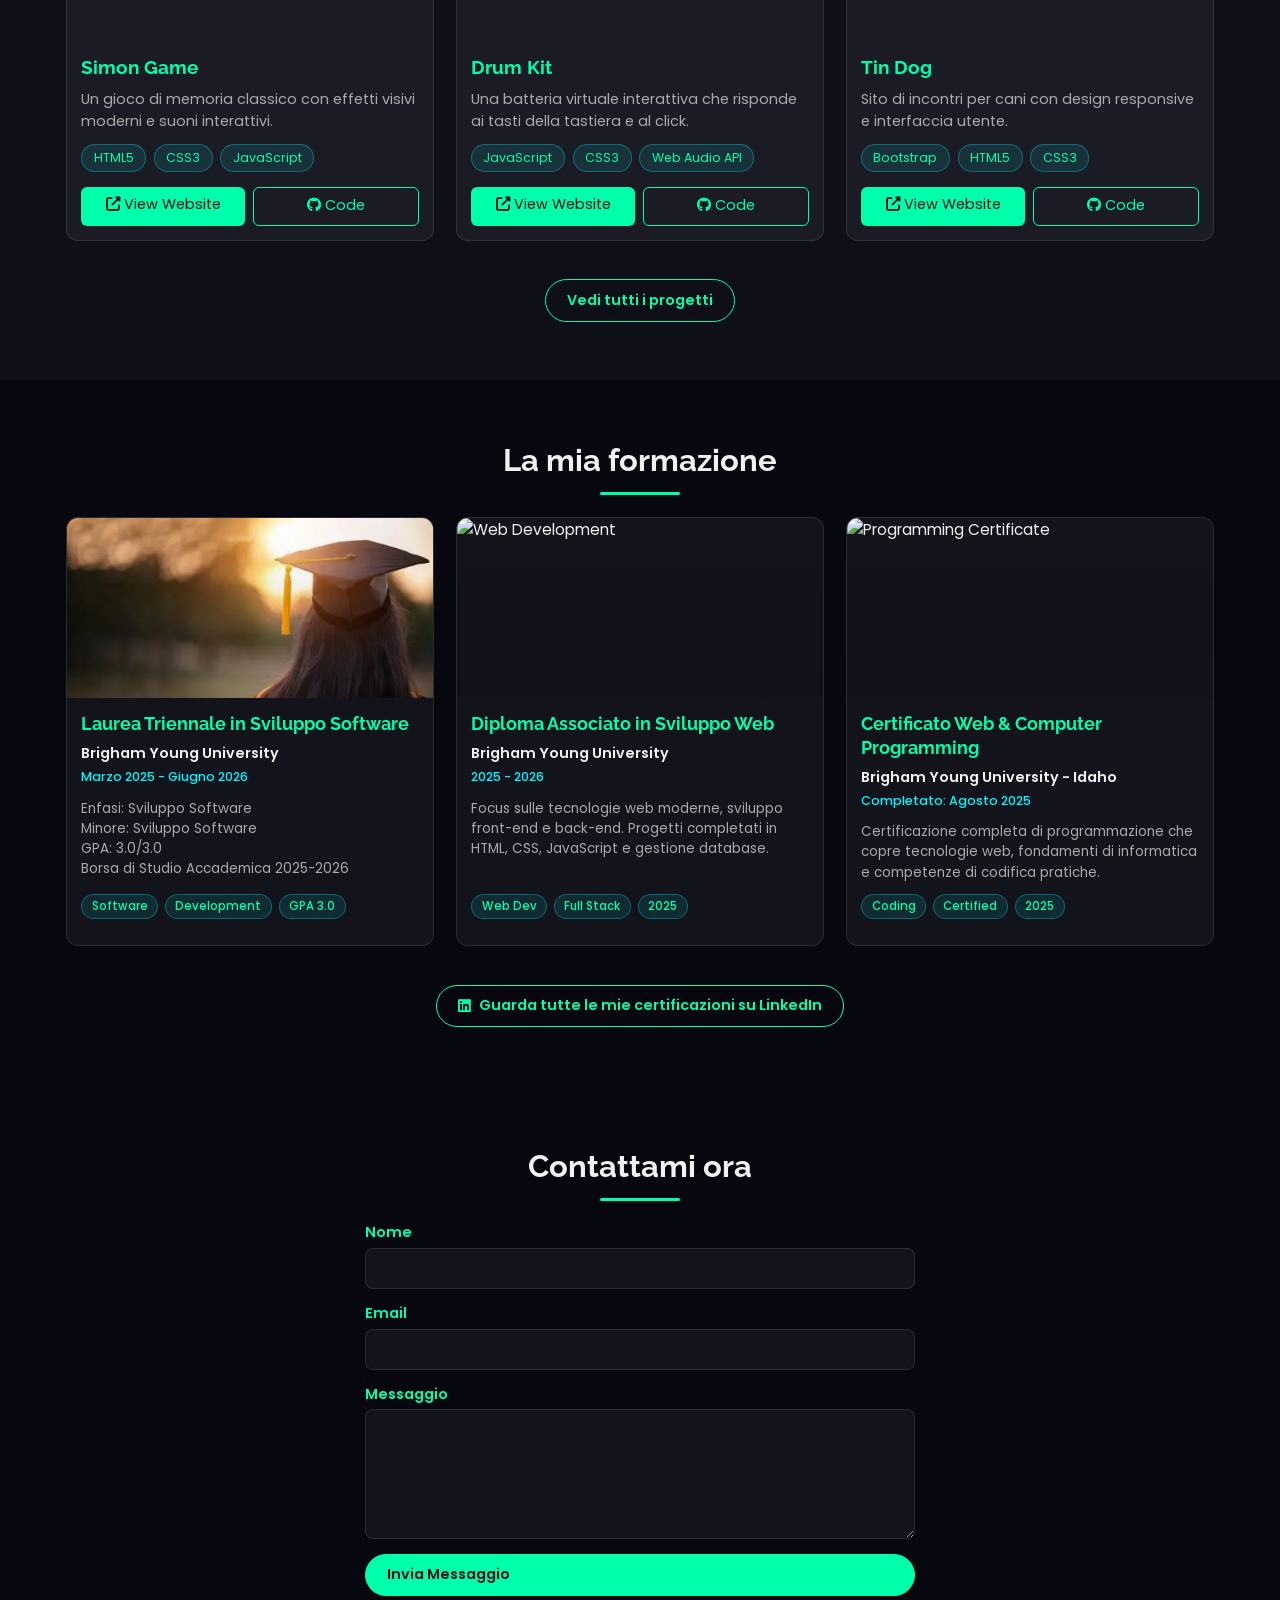
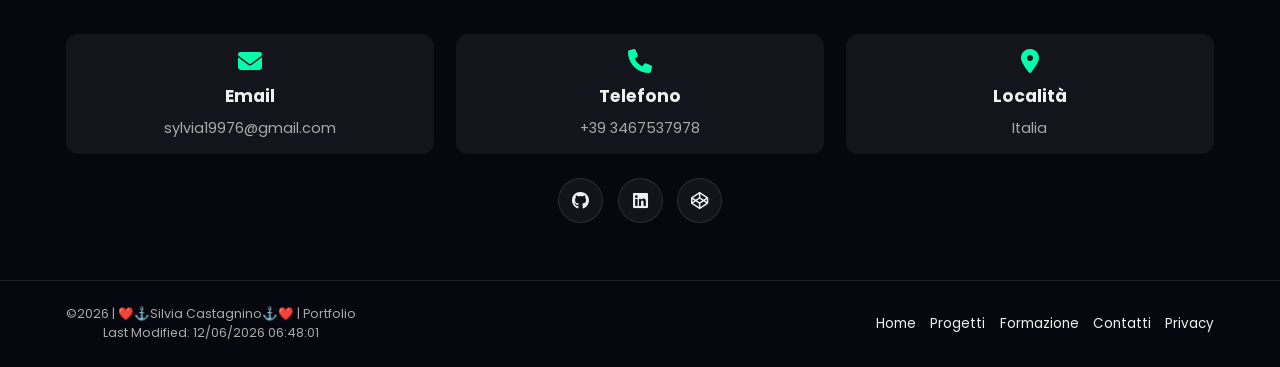
==== commit 61665331: "New changes" ====
--- a/index.html
+++ b/index.html
@@ -168,14 +168,24 @@
             <div class="skill-level">★★★★☆</div>
           </div>
           <div class="skill-item">
+            <i class="fa-brands fa-linux"></i>
+            <span>Linux</span>
+            <div class="skill-level">★★★★★</div>
+          </div>
+          <div class="skill-item">
             <i class="fab fa-node-js"></i>
             <span>Node.js</span>
-            <div class="skill-level">★★★☆☆</div>
+            <div class="skill-level">★★★★★</div>
+          </div>
+          <div class="skill-item">
+            <i class="fa-brands fa-envira"></i>
+            <span>MongoDB</span>
+            <div class="skill-level">★★★★★</div>
           </div>
           <div class="skill-item">
             <i class="fas fa-paint-brush"></i>
             <span>UI/UX Design</span>
-            <div class="skill-level">★★★★☆</div>
+            <div class="skill-level">★★★★★</div>
           </div>
           <div class="skill-item">
             <i class="fas fa-clock"></i>
@@ -300,9 +310,7 @@
         <!-- Bachelor's Degree -->
         <div class="education-card">
           <div class="education-image">
-            <img
-              src="https://images.unsplash.com/photo-1523050854058-8df90110c9f1?ixlib=rb-4.0.3&auto=format&fit=crop&w=600&q=80"
-              alt="Software Development">
+            <img src="images/imagedegree.png" alt="Software Development">
           </div>
           <div class="education-info">
             <h3 data-key="education-bachelor">Bachelor's Degree in Software Development</h3>
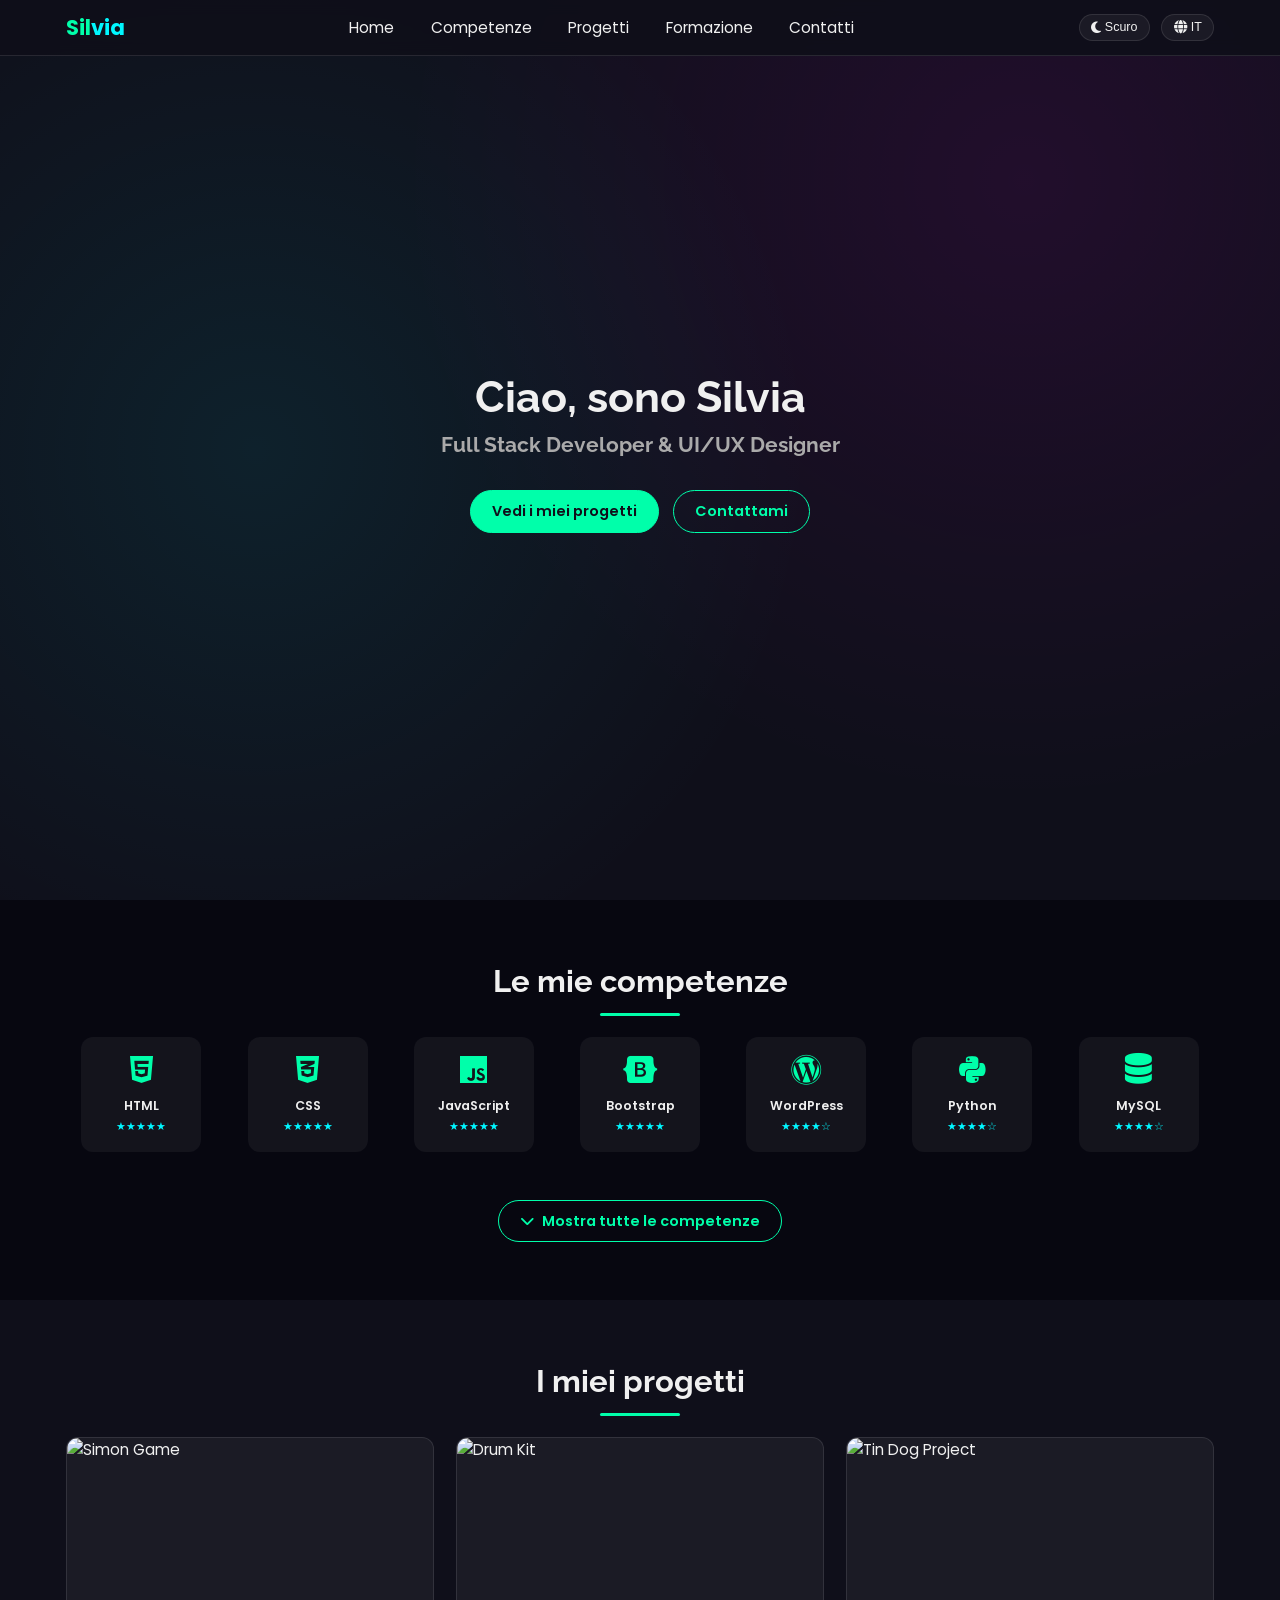
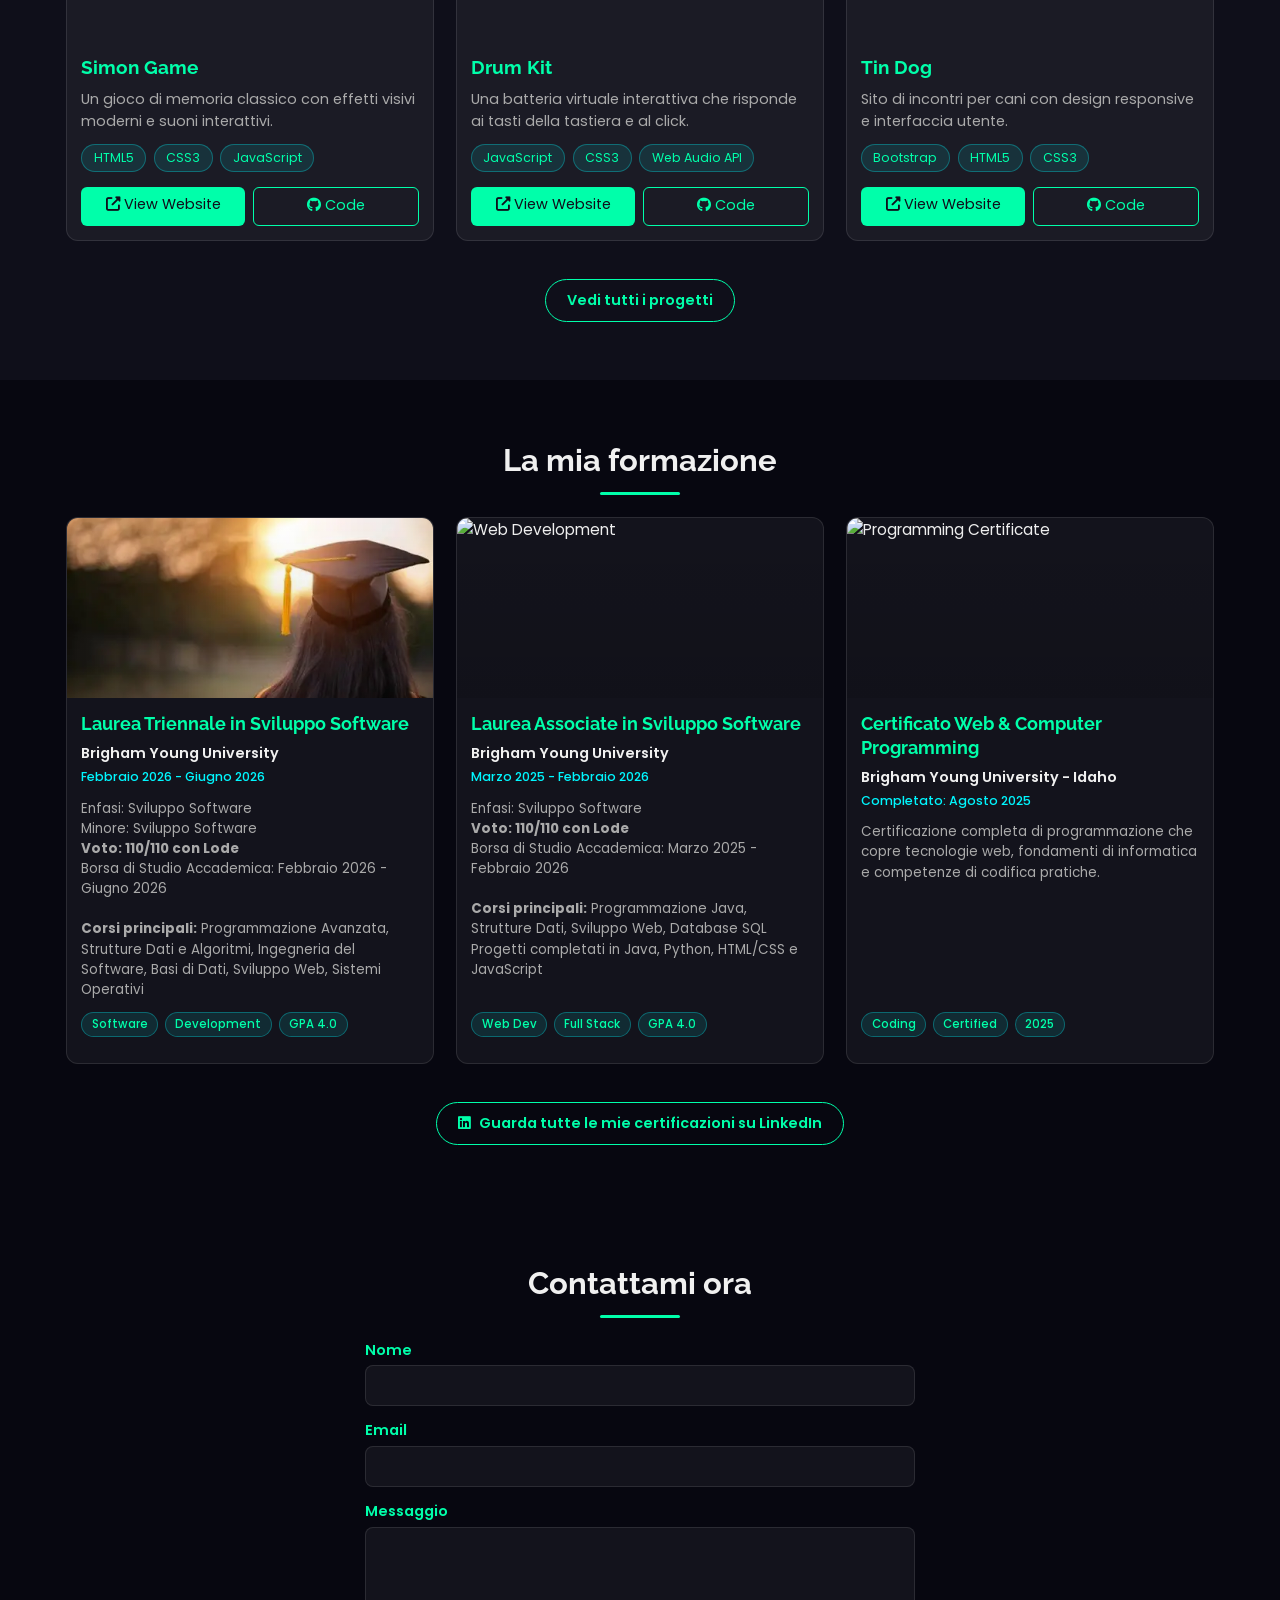
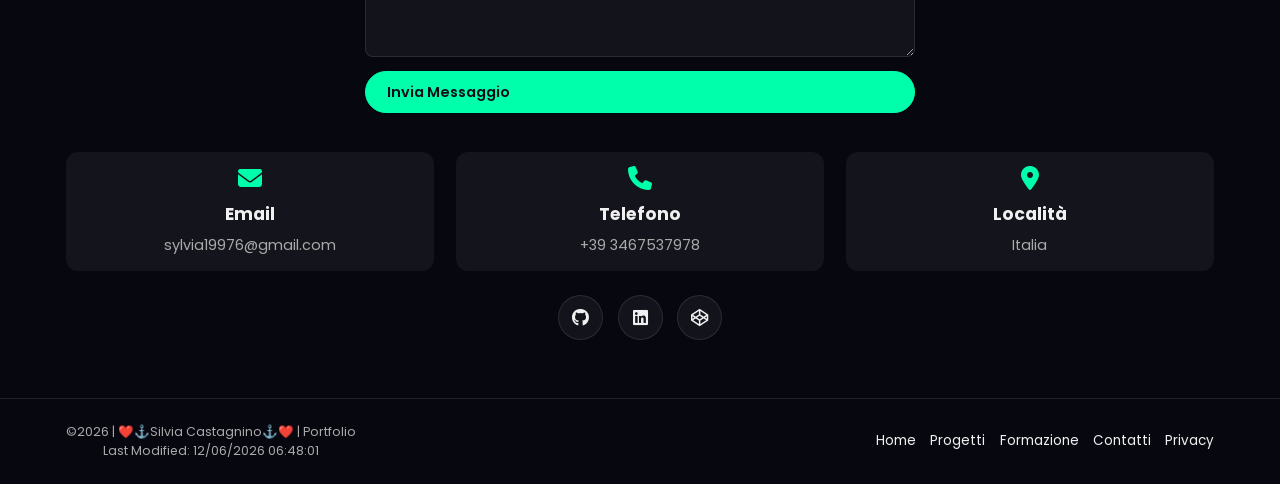
==== commit 2d44b99d: "New changes" ====
--- a/index.html
+++ b/index.html
@@ -319,13 +319,13 @@
             <p class="education-desc" data-key="education-desc-bachelor">
               Emphasis: Software Development<br>
               Minor: Software Development<br>
-              GPA: 3.0/3.0<br>
+              GPA: 4.0/4.0<br>
               Academic Scholarship Spring 2026 & Summer 2026
             </p>
             <div class="education-tech">
               <span>Software</span>
               <span>Development</span>
-              <span>GPA 3.0</span>
+              <span>GPA 4.0</span>
             </div>
           </div>
         </div>
@@ -348,7 +348,7 @@
             <div class="education-tech">
               <span>Web Dev</span>
               <span>Full Stack</span>
-              <span>2025</span>
+              <span>GPA 4.0</span>
             </div>
           </div>
         </div>
